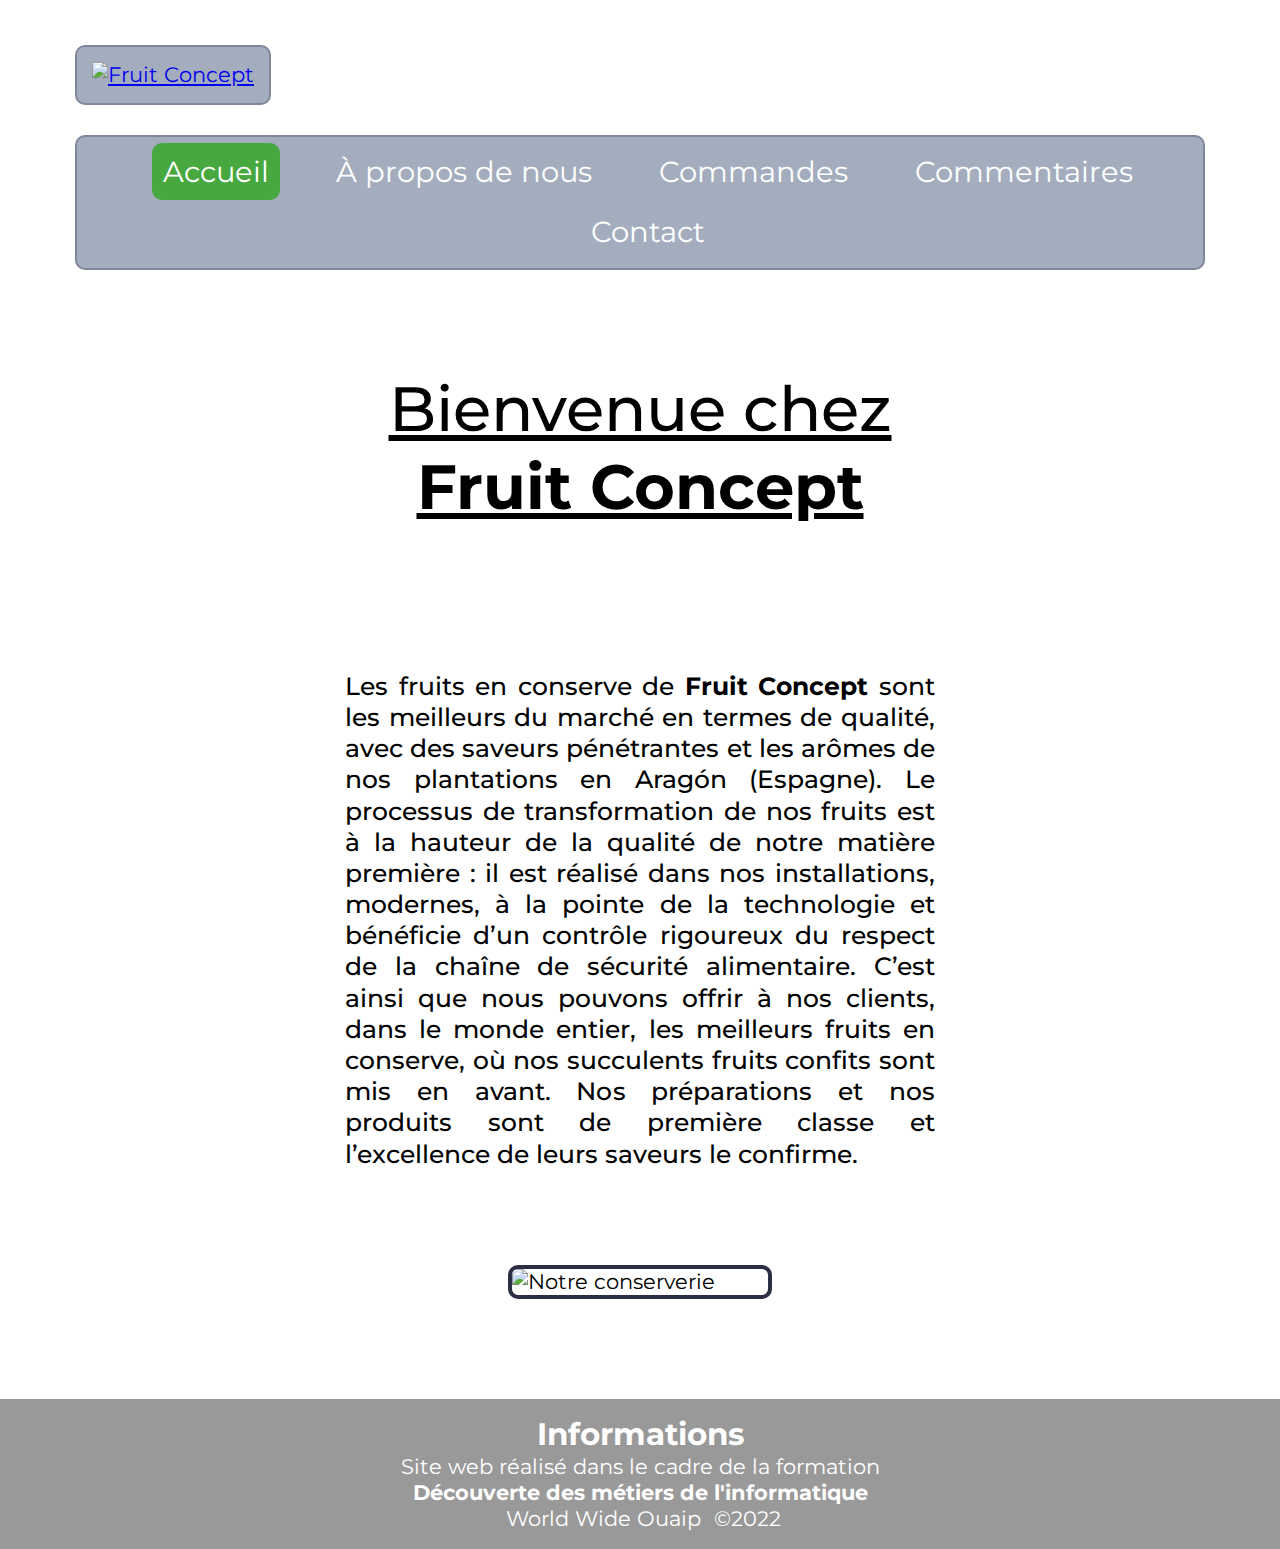
==== index.html @ a9fa46de "first commit" ====
<!DOCTYPE html>
<html lang="fr">
<head>
    <meta charset="UTF-8">
    <meta name="description" content="Bienvenue sur le site de Fruit Concept">
    <title>Accueil</title>
    <link rel="stylesheet" href="css/style.css">
    <link rel="preconnect" href="https://fonts.googleapis.com">
    <link rel="preconnect" href="https://fonts.gstatic.com" crossorigin>
    <link href="https://fonts.googleapis.com/css2?family=Montserrat:wght@200;300;700;800&display=swap" rel="stylesheet">
</head>
<body>
    <header>
        <nav> 
            <a href="index.html" title="Retour à la page d'accueil">
                <img id="logo" src="images/Logo.png" alt="Fruit Concept">
            </a>
            <ul>
                <li id="index">
                    <a href="index.html" title="Aller à la page">Accueil</a>
                </li>
                
                <li>
                    <a href="about.html" title="Aller à la page">À propos de nous</a>
                </li>
                <li>
                    <a href="commandes.html" title="Aller à la page">Commandes</a>
                </li>
                <li>
                    <a href="comments.html" title="Aller à la page">Commentaires</a>
                </li>
                <li>
                    <a href="contact.html" title="Aller à la page">Contact</a>
                </li>
            </ul>
        </nav>
    </header>    
    
    <main>
    <h1>Bienvenue chez <strong>Fruit Concept</strong></h1>

    <p class="texte">Les fruits en conserve de <strong>Fruit Concept</strong> sont les meilleurs du marché en termes de qualité, avec des saveurs pénétrantes et les arômes de nos plantations en Aragón (Espagne). Le processus de transformation de nos fruits est à la hauteur de la qualité de notre matière première : il est réalisé dans nos installations, modernes, à la pointe de la technologie et bénéficie d’un contrôle rigoureux du respect de la chaîne de sécurité alimentaire. C’est ainsi que nous pouvons offrir à nos clients, dans le monde entier, les meilleurs fruits en conserve, où nos succulents fruits confits sont mis en avant. Nos préparations et nos produits sont de première classe et l’excellence de leurs saveurs le confirme.</p>
    <img id="conserverie" src="images/Histoire_Conserverie01.jpg" alt="Notre conserverie">
    </main>

    <footer>
        <div class="centrageVertical">
            <h2>Informations</h2>
            <p>Site web réalisé dans le cadre de la formation<br>
            <strong>Découverte des métiers de l'informatique</strong><br>
            <a href="https://youtu.be/dQw4w9WgXcQ">World Wide Ouaip</a>  &copy;2022
        </div>
    </footer>

</body>

</html>
---- css/style.css ----
*{
    margin: 0;
    padding: 0;
}

body{
    padding-top: 0px;
    color: black;
    font-family: 'Montserrat', sans-serif;
    font-size: 1.3em;
    line-height: 1.25;
    background-image: linear-gradient(to bottom right, rgba(255,255,255,.6),rgba(255,255,255,.9)), url("../images/Pommes03.jpg");
    background-repeat: no-repeat;
    background-size: cover;
    background-attachment: fixed;
    background-position: center;

    /* Pour mettre le footer dans le fond */
    padding-bottom: 200px;
    position: relative;
    min-height: 100vh;
}

#about{
    background-image: linear-gradient(to bottom right, rgba(255,255,255,.6),rgba(255,255,255,.9)), url("../images/Groseilles.jpg");
}

#commandes{
    background-image: linear-gradient(to bottom right, rgba(255,255,255,.6),rgba(255,255,255,.9)), url("../images/Fruits\ Rouges.jpg");
}

#comments{
    background-image: linear-gradient(to bottom right, rgba(255,255,255,.6),rgba(255,255,255,.9)), url("../images/Raisins.jpg");
}

#contact{
    background-image: linear-gradient(to bottom right, rgba(255,255,255,.6),rgba(255,255,255,.9)), url("../images/Prunes02.jpg");
}



main h1{
    text-align: center;
    text-decoration: underline;
    font-size: 3em;
    font-weight: 500;
    margin: 100px 350px;
}


main h2{
    font-size: 1.4em;
    margin-bottom: 24px;
    padding: 7px 0;
    border-bottom: 1px solid white;
}

main h3{
    margin-bottom: 40px;
    text-align: center;
}

/* Mise en place de la navigation */

header{
    /* border-bottom: 1px solid rgb(237,242,244); */
    margin: 45px 75px 45px 75px;
}

#logo{
    width: 10%;
    padding: 15px;
    text-align: left;
    background-color: rgba(141,153,174,.8);
    border: 2px solid rgba(43,45,66,.3);
    border-radius: 10px;

}

#logo:hover{
    background-color: rgba(141,153,174,1);
}

header ul{
    padding: 5px;
    margin-top: 30px;
    text-align: center;
    border: 2px solid rgba(43,45,66,.3);
    border-radius: 10px;
    background-color: rgba(141,153,174,.8);
}

header nav li{
    margin: 12px ;
    list-style: none;
    display: inline-block;

}

#index a{
    background-color: rgba(71,168,63,1);
}

header nav li a{
    margin-left: 15px;
    font-size: 1.4em;
    padding: 11px;
    color: white;
    text-decoration: none; 
    border-radius: 10px;
}

header nav li a:hover{
    background-color: rgba(71,168,63,1);
    transition: .5s;   

}

.texte{
    margin: 0px 300px;
    text-align: justify;
    font-size: 1.2em;
    font-weight: 500;
    /* background-color: rgba(43,45,66,.5); */
    padding: 45px;
    border-radius: 25px;
}

figcaption{
    margin-top: 5px;
    text-align: center;
}

main img{
    margin-top: 50px;
    margin-bottom: 50px;
    width: 20%;
    display: block;
    border: 4px solid rgb(43,45,66);
    border-radius: 10px;
    margin-left: auto;
    margin-right: auto;
    /* transition: .5s; */
}

figure img{
    border-radius: 50px;
    margin-top: 100px;
    margin-bottom: 0;
    box-shadow: inset 0 0 50px 50px goldenrod, 0 0 200px 50px gold;
}

footer{
    color: white;
    background-color: rgba(0,0,0,.4);
    text-align: center;
    height: 150px;
    position: absolute;
    bottom: 0;
    width: 100%;
    display: table;
            
}

footer a{
    font-size: 1em;
    padding: 7px;
    color: white;
    text-decoration: none;
    /* text-transform: uppercase; */
    border-bottom: 1px solid rgba(255,255,255,0);
    border-radius: 50px;
    
}

.centrageVertical{
    display: table-cell;
    vertical-align: middle;
    
}

/* MISE EN PLACE DE LA PAGE COMMENTS.HTML */

.pageCommentaires{
    background-color: rgba(45,45,66,.7);
    border: none;
    color: rgb(237,242,244);
    font-family: 'Montserrat', sans-serif;
    width: 30%;
    margin: 0 auto;
    padding: 60px 60px;
    border-radius: 20px;
}

.pageCommentaires input:focus{
    outline: none;
}

.pageCommentaires input{
    background-color: rgb(237,242,244);
    border: none;
    display: block;
    margin: 10px 0 30px 0;
    width: 100%;
    font-family: 'Montserrat', sans-serif;
    font-size: 1.3em;

}

.pageCommentaires textarea:focus{
    outline: none;
}

.pageCommentaires textarea{
    border: none;
    background-color: rgb(237,242,244);
    margin: 10px 0 30px 0;
    width: 100%;
    font-family: 'Montserrat', sans-serif;
    font-size: 1.3em;
    height: 200px;
    resize: none;

}

.pageCommentaires button{
    width: 25%;
    height: 45px;
    font-family: 'Montserrat', sans-serif;
    font-weight: 600;
    border-radius: 0px;
    border: none;
    border: 1px solid black;
    margin-right: 5px;
}

.pageCommentaires button:hover{
    background-color: rgb(71,168,63);
    /* color: white; */
} 

#reset:hover{
    background-color: rgb(215,20,51)
}

#phrase{
    text-align: justify;
    color: white;
    border-radius: 50px;
    margin: 50px 300px;
    padding: 20px;
}

#reponse{
    width: fit-content;
    margin: auto;
    border-radius: 10px;
}

/* MISE EN PAGE DE CONTACT.HTML */

.pageContact{
    background-color: rgba(45,45,66,.7);
    border: none;
    color: rgb(237,242,244);
    font-family: 'Montserrat', sans-serif;
    width: 30%;
    margin: 75px auto;
    padding: 60px 60px;
    border-radius: 20px;
}

.pageContact label, #pageContact input{
    display: block;
    font-size: 1em;
    /* font-weight: bolder; */
}

.pageContact input{
    border: none;
    display: block;
    margin: 10px 0 30px 0;
    width: 100%;
    font-family: 'Montserrat', sans-serif;
    font-size: 1.3em;
}

.pageContact input:focus{
    outline: none;
}

.pageContact textarea{
    outline: none;
    border: none;
    margin: 10px 0 30px 0;
    width: 100%;
    font-family: 'Montserrat', sans-serif;
    font-size: 1.3em;
    height: 200px;
    resize: none;

}

.pageContact button{
    width: 25%;
    height: 45px;
    font-family: 'Montserrat', sans-serif;
    font-weight: 600;
    border-radius: 0px;
    border: none;
    border: 1px solid black;
    margin-right: 5px;
}

.pageContact button:hover{
    background-color: rgb(71,168,63);
    /* color: white;
    font-size: larger; */
} 

/* mise en page de la réponse affichée après avoir cliqué sur le bouton "envoyer" */
#reponseContact{
    padding-top: 25px;
    letter-spacing: 1px;
    font-weight: bold;
   

}


/* MISE EN PLACE DE LA PAGE COMMANDES.HTML */

/*#tableau{
    display: flex;
    flex-direction: row;
    flex-wrap: wrap;
    justify-content: space-between;
    list-style: none;
    gap: 30px 30px;
    align-self: auto;
    margin: 100px;

}

.produit{
    width: 30%;
    background-color: rgba(45,45,66,.5);
    margin: auto;
    text-align: center;
    padding: 10px;
    border-radius: 20px;

}

.produit img{

    margin: auto;
    border: 1px solid white;
    width: auto;
    height: 200px;
}

.produit p{
    color: white;
    margin: 15px;
    font-weight: 300;
    background-color: rgba(71,168,63,.9);
    border-radius: 15px;
}

.produit label{
    color: white;
}

#commande{
    font-weight: 600;
    display: block;
    padding: 15px;
    font-family: 'Montserrat', sans-serif;
    border-radius: 0px;
    border: none;
    border: 1px solid black;
    margin: auto;
}

#commande:hover{
    background-color: rgb(71,168,63);
}*/

/* MISE EN PLACE DE LA PAGE COMMANDES.HTML */

/* #tableau{
    display: flex;
    flex-direction: row;
    flex-wrap: wrap;
    justify-content: space-between;
    list-style: none;
    gap: 30px 30px;
    align-self: auto;
    margin: 100px;

}

.produit{
    width: 30%;
    background-color: rgba(45,45,66,.5);
    margin: auto;
    text-align: center;
    padding: 10px;
    border-radius: 20px;

}

.produit img{
    
    margin: auto;
    border: 1px solid white;
    width: auto;
    height: 200px;
}

.produit p{
    color: white;
    margin: 15px;
    font-weight: bold;
    background-color: rgba(71,168,63,.9);
    border-radius: 15px;
}

.produit label{
    color: white;
}

#commande{
    display: block;
    padding: 15px;
    font-family: 'Montserrat', sans-serif;
    font-weight: bolder;
    border-radius: 0px;
    border: none;
    border: 1px solid black;
    margin: auto;
}

#commande:hover{
    background-color: rgb(71,168,63);
}  */



/* MISE EN PLACE DE LA PAGE COMMANDES.HTML */

#pageCommandes{
    display: flex;
    margin: auto;
    width: 90%;
    flex-direction: row;
    flex-wrap: wrap;
    /* flex-direction: column; */
    justify-content: space-between;
    gap: 30px 30px;

    
}

.article{
    color: white;
    margin: auto;
    padding: 15px; 
    padding-bottom: 15px;
    margin-bottom: 15px;
    text-align: center;
    width: 30%;
    height: 30%;
    background-color: rgba(43,45,66,.8);
    border-radius: 10px;
    /* color: rgb(43,45,66); */
    font-weight: bolder;
    list-style-type: none;
}

.article:hover{
    background-color: rgba(71,168,63,.8);
}

.article p{
    margin: auto;
    padding-bottom: 15px;
    text-align: center;
}

.article img{
    width: auto;
    height: 200px;
}

/* main img:hover{
    width: 70%;
    transition: none;
} */

.article input{
    width: 20%;
    height: 30px;
    font-family: 'Montserrat', sans-serif;
    font-weight: bolder;
    text-align: center;
    color: rgb(43,45,66);
    font-size: 1em;
    border: none;
    border-bottom: 1px solid rgb(43,45,66);
    
}

/* .article input:hover{
    background-color: rgba(71,168,63,.8);
} */

.article input:focus{
    outline: none;
}

#bouton_commander{
    margin: auto;
    display: flex;
    justify-content: center;
    align-items: center;
    padding: 15px;
    background-color: rgba(141,153,174,.8);
    font-family: 'Montserrat', sans-serif;
    text-align: center;
    color: rgb(43,45,66);
    font-weight: 600;
    border: 1px solid black;
}

#bouton_commander:hover{
    background-color: rgb(71,168,63);
}


/* mise en page de la réponse affichée après avoir cliqué sur le bouton "commander" */
#reponseCommandes{
    margin: 20px;
    margin-bottom: 0px;
    padding: 75px;
    font-family: 'Montserrat', sans-serif;
    font-weight: bolder;
    color: rgb(43,45,66);
    font-size: 1.3em;
}
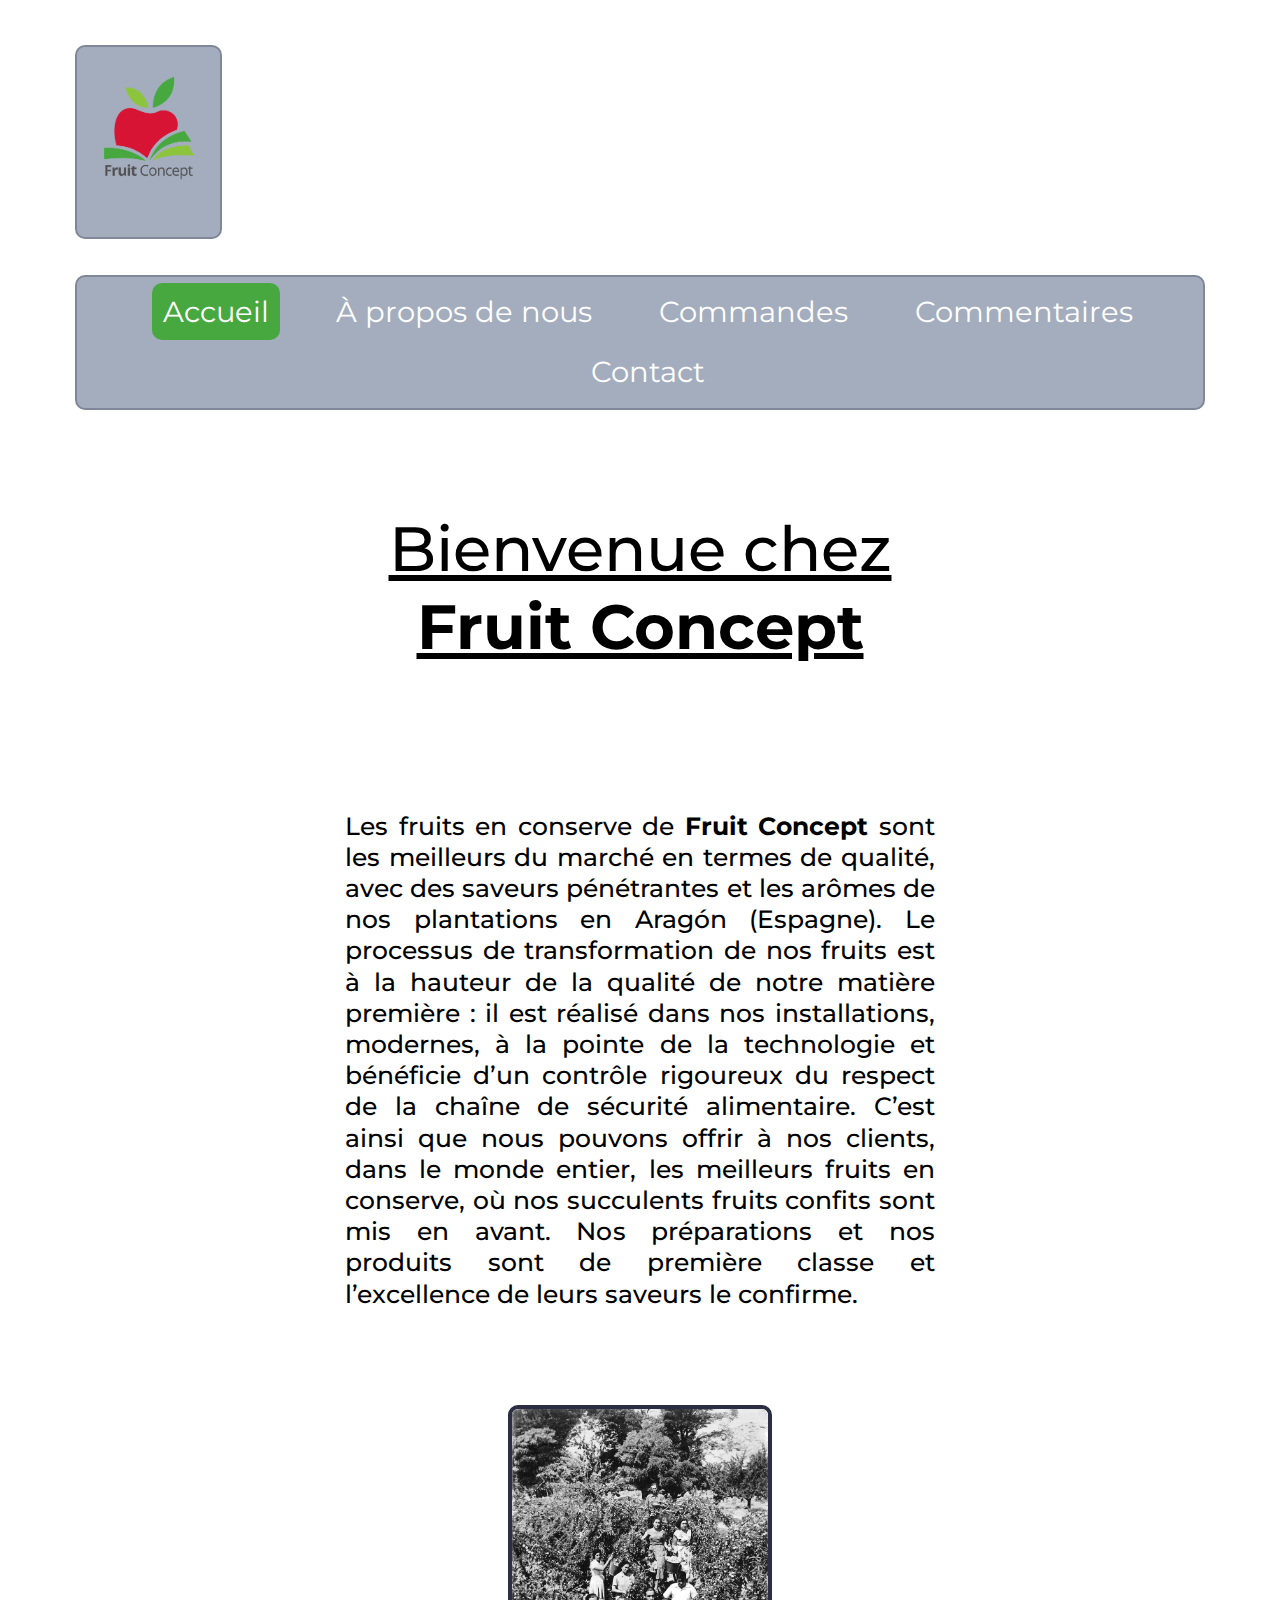
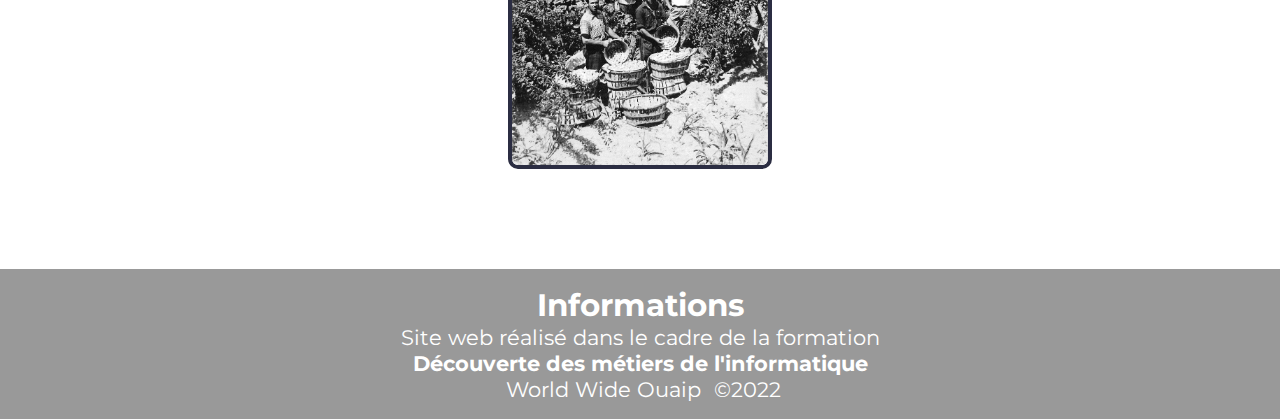
==== commit f81a8dbc: "fix url + readme" ====
--- a/index.html
+++ b/index.html
@@ -13,7 +13,7 @@
     <header>
         <nav> 
             <a href="index.html" title="Retour à la page d'accueil">
-                <img id="logo" src="images/Logo.png" alt="Fruit Concept">
+                <img id="logo" src="Images/Logo.png" alt="Fruit Concept">
             </a>
             <ul>
                 <li id="index">
@@ -40,7 +40,7 @@
     <h1>Bienvenue chez <strong>Fruit Concept</strong></h1>
 
     <p class="texte">Les fruits en conserve de <strong>Fruit Concept</strong> sont les meilleurs du marché en termes de qualité, avec des saveurs pénétrantes et les arômes de nos plantations en Aragón (Espagne). Le processus de transformation de nos fruits est à la hauteur de la qualité de notre matière première : il est réalisé dans nos installations, modernes, à la pointe de la technologie et bénéficie d’un contrôle rigoureux du respect de la chaîne de sécurité alimentaire. C’est ainsi que nous pouvons offrir à nos clients, dans le monde entier, les meilleurs fruits en conserve, où nos succulents fruits confits sont mis en avant. Nos préparations et nos produits sont de première classe et l’excellence de leurs saveurs le confirme.</p>
-    <img id="conserverie" src="images/Histoire_Conserverie01.jpg" alt="Notre conserverie">
+    <img id="conserverie" src="Images/Histoire_Conserverie01.jpg" alt="Notre conserverie">
     </main>
 
     <footer>
